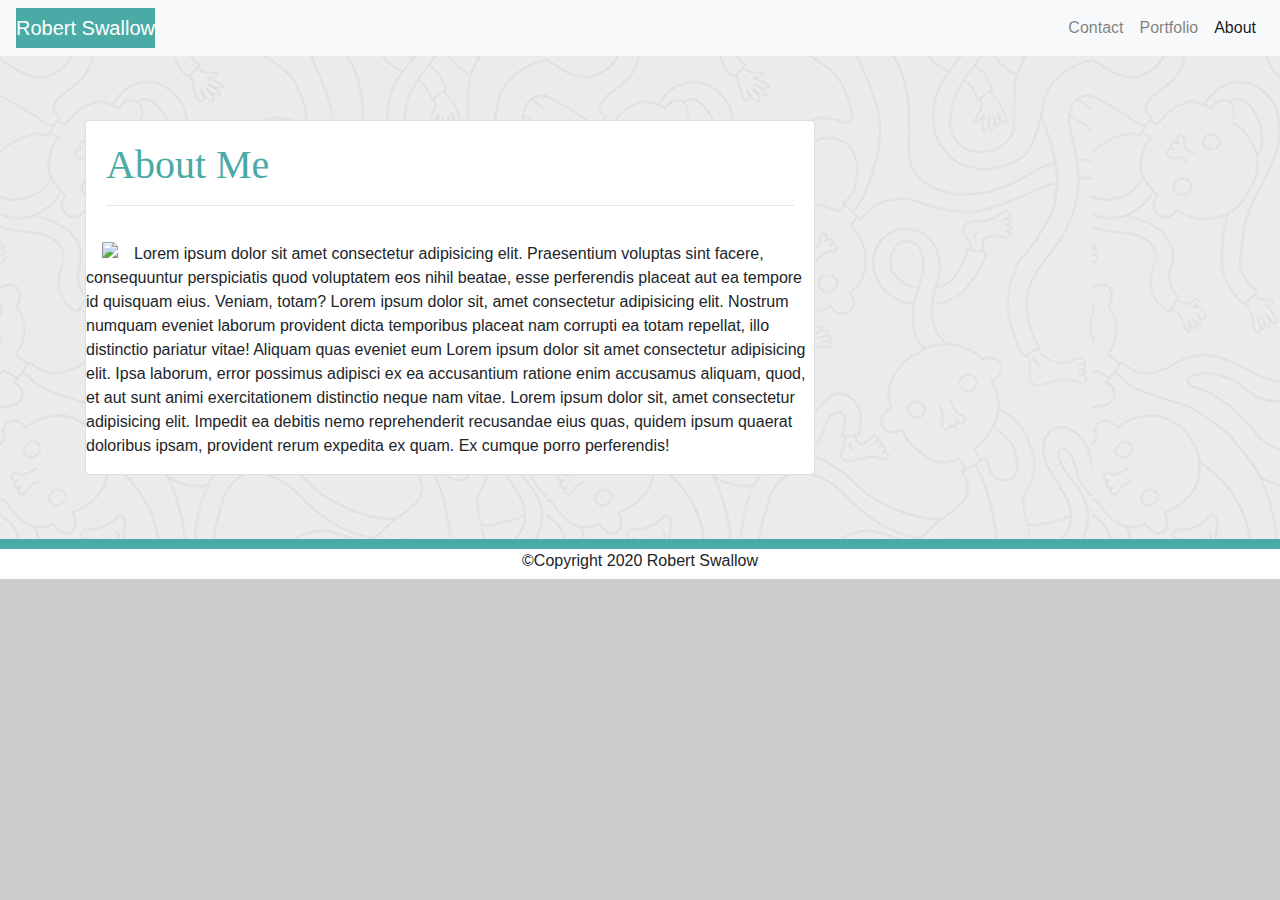
==== index.html @ 64859a91 "initial commit" ====
<!DOCTYPE html>
<html lang="en">

<head>
    <meta charset="UTF-8">
    <meta name="viewport" content="width=device-width, initial-scale=1.0">
    <title>Document</title>
    <link rel="stylesheet" href="https://stackpath.bootstrapcdn.com/bootstrap/4.5.2/css/bootstrap.min.css"
        integrity="sha384-JcKb8q3iqJ61gNV9KGb8thSsNjpSL0n8PARn9HuZOnIxN0hoP+VmmDGMN5t9UJ0Z" crossorigin="anonymous">
    <link rel="stylesheet" href="style.css">

</head>

<body>
    <nav class="navbar navbar-expand-lg navbar-light bg-light">
        <a class="navbar-brand" href="#" style="color: white;">Robert Swallow</a>
        <button class="navbar-toggler" type="button" data-toggle="collapse" data-target="#navbarSupportedContent"
            aria-controls="navbarSupportedContent" aria-expanded="false" aria-label="Toggle navigation">
            <span class="navbar-toggler-icon"></span>
        </button>

        <div class="collapse navbar-collapse" id="navbarSupportedContent">
            <ul class="navbar-nav ml-auto">
                <li class="nav-item">
                    <a class="nav-link" href="contact.html">Contact <span class="sr-only">(current)</span></a>
                </li>
                <li class="nav-item">
                    <a class="nav-link" href="portfolio.html">Portfolio</a>
                </li>
                <li class="nav-item active">
                    <a class="nav-link" href="index.html">About<span class="sr-only">(current)</span></a>
                </li>
            </ul>
        </div>
    </nav>


    <main class="background pt-5 pb-5">
        <div class="container-md pt-3 pb-3">
            <div class="row">
                <div class="col-md-8">
                    <div class="card">
                        <div class="card-body">
                            <h1> About Me </h1>
                            <hr>
                        </div>
                        <div class="aboutImage">
                            <img src="https://picsum.photos/350" class="float-left mr-3 ml-3"  >
                            <p class="text-wrap">Lorem ipsum dolor sit amet consectetur adipisicing elit. Praesentium
                                voluptas sint facere,
                                consequuntur perspiciatis quod voluptatem eos nihil beatae, esse perferendis placeat aut
                                ea tempore id quisquam eius. Veniam, totam? Lorem ipsum dolor sit, amet consectetur
                                adipisicing elit. Nostrum numquam eveniet laborum provident dicta temporibus placeat nam
                                corrupti ea totam repellat, illo distinctio pariatur vitae! Aliquam quas eveniet eum
                                Lorem ipsum dolor sit amet consectetur adipisicing elit. Ipsa laborum, error possimus
                                adipisci ex ea accusantium ratione enim accusamus aliquam, quod, et aut sunt animi
                                exercitationem distinctio neque nam vitae. Lorem ipsum dolor sit, amet consectetur
                                adipisicing elit. Impedit ea debitis nemo reprehenderit recusandae eius quas, quidem
                                ipsum quaerat doloribus ipsam, provident rerum expedita ex quam. Ex cumque porro
                                perferendis!</p>
                        </div>
                    </div>

                </div>
            </div>
        </div>
        </div>
        
    </main>

    <footer class="footer">&copy;Copyright 2020 Robert Swallow</footer>

    <script src="https://code.jquery.com/jquery-3.5.1.slim.min.js"
        integrity="sha384-DfXdz2htPH0lsSSs5nCTpuj/zy4C+OGpamoFVy38MVBnE+IbbVYUew+OrCXaRkfj"
        crossorigin="anonymous"></script>
    <script src="https://cdn.jsdelivr.net/npm/popper.js@1.16.1/dist/umd/popper.min.js"
        integrity="sha384-9/reFTGAW83EW2RDu2S0VKaIzap3H66lZH81PoYlFhbGU+6BZp6G7niu735Sk7lN"
        crossorigin="anonymous"></script>
    <script src="https://stackpath.bootstrapcdn.com/bootstrap/4.5.2/js/bootstrap.min.js"
        integrity="sha384-B4gt1jrGC7Jh4AgTPSdUtOBvfO8shuf57BaghqFfPlYxofvL8/KUEfYiJOMMV+rV"
        crossorigin="anonymous"></script>
</body>

</html>
---- style.css ----
h1 {
    color: #4aaaa5;
    font-family: Georgia, 'Times New Roman', Times, serif;
  }
body {
    background-color: #cccccc;
    min-height: 100%;
    margin: 0;
}
.btn {
    background-color: #4aaaa5 ;
    color: white;
}
.imgSize {
    margin: 50px;
}
.navbar-brand {
    color: white;
    background-color: #4aaaa5 ;
}
.portfolio {
    margin-top: 10px;
    margin-left: 14px;
}
.aboutImage {
    margin-right: 5px;
}
.footer {
    background-color: white;
    height: 40px;
    border-top: 10px;
    border-top-color: #4aaaa5;
    border-top-style: solid;
    text-align: center;
    width: 100%;
 
}


.container-md{
    min-height: 100%;
    position: relative;
}

.background {
    background-image:url(Assets/wavyguy.png);
    min-height: 100%;
}
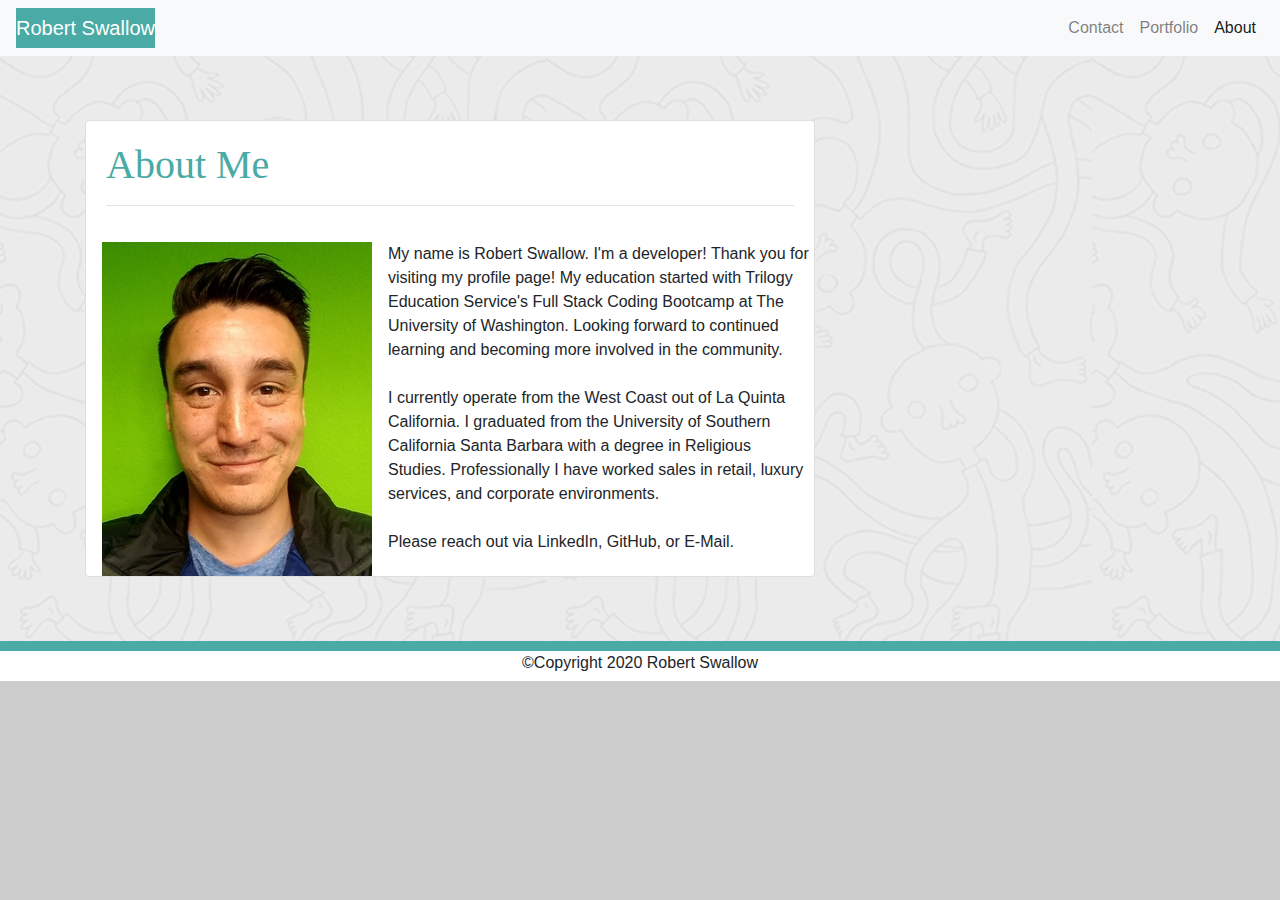
==== commit 1b134f2d: "added images,  updated index  with selfie and profile" ====
--- a/index.html
+++ b/index.html
@@ -45,19 +45,15 @@
                             <hr>
                         </div>
                         <div class="aboutImage">
-                            <img src="https://picsum.photos/350" class="float-left mr-3 ml-3"  >
-                            <p class="text-wrap">Lorem ipsum dolor sit amet consectetur adipisicing elit. Praesentium
-                                voluptas sint facere,
-                                consequuntur perspiciatis quod voluptatem eos nihil beatae, esse perferendis placeat aut
-                                ea tempore id quisquam eius. Veniam, totam? Lorem ipsum dolor sit, amet consectetur
-                                adipisicing elit. Nostrum numquam eveniet laborum provident dicta temporibus placeat nam
-                                corrupti ea totam repellat, illo distinctio pariatur vitae! Aliquam quas eveniet eum
-                                Lorem ipsum dolor sit amet consectetur adipisicing elit. Ipsa laborum, error possimus
-                                adipisci ex ea accusantium ratione enim accusamus aliquam, quod, et aut sunt animi
-                                exercitationem distinctio neque nam vitae. Lorem ipsum dolor sit, amet consectetur
-                                adipisicing elit. Impedit ea debitis nemo reprehenderit recusandae eius quas, quidem
-                                ipsum quaerat doloribus ipsam, provident rerum expedita ex quam. Ex cumque porro
-                                perferendis!</p>
+                            <div class="selfieProfile">
+                            <img src="Assets/selfProfileSm.jpg" class="float-left mr-3 ml-3" >
+                            </div>
+                            <p class="text-wrap"> My name is Robert Swallow. I'm a developer! Thank you for visiting my profile page! My education
+                                started with Trilogy Education Service's Full Stack Coding Bootcamp at The University of Washington. Looking forward
+                                to continued learning and becoming more involved in the community. <br><br> I currently operate from the West Coast
+                                out of La Quinta California. I graduated from the University of Southern California Santa Barbara with a degree in
+                                Religious Studies. Professionally I have worked sales in retail, luxury services, and corporate environments. <br><br> 
+                             Please reach out via LinkedIn, GitHub, or E-Mail. </p>
                         </div>
                     </div>
 
--- a/style.css
+++ b/style.css
@@ -45,4 +45,4 @@
 .background {
     background-image:url(Assets/wavyguy.png);
     min-height: 100%;
-}+}
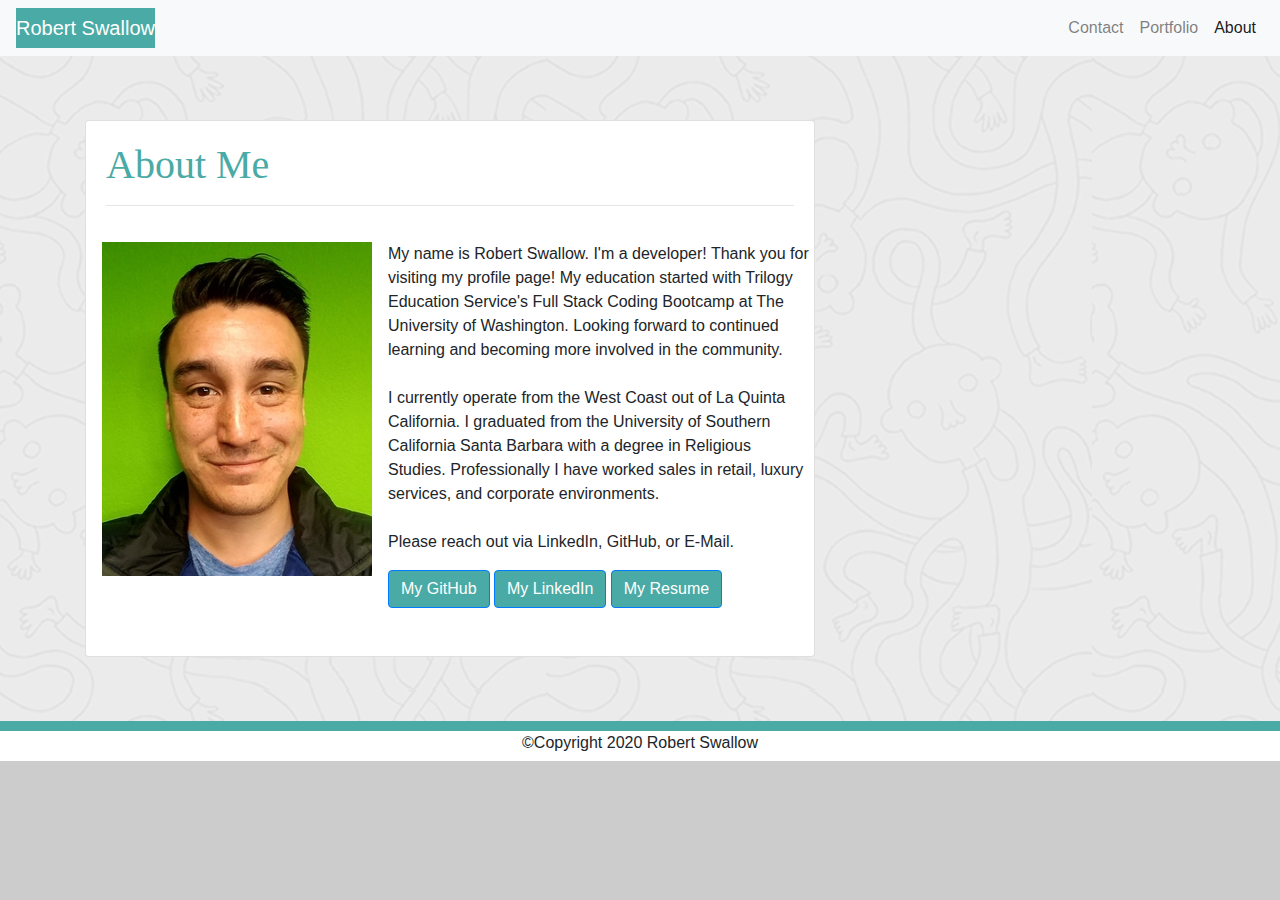
==== commit bbe2a73b: "fixed padding" ====
--- a/index.html
+++ b/index.html
@@ -39,8 +39,8 @@
         <div class="container-md pt-3 pb-3">
             <div class="row">
                 <div class="col-md-8">
-                    <div class="card">
-                        <div class="card-body">
+                    <div class="card pb-5">
+                        <div class="card-body" >
                             <h1> About Me </h1>
                             <hr>
                         </div>
@@ -54,6 +54,7 @@
                                 out of La Quinta California. I graduated from the University of Southern California Santa Barbara with a degree in
                                 Religious Studies. Professionally I have worked sales in retail, luxury services, and corporate environments. <br><br> 
                              Please reach out via LinkedIn, GitHub, or E-Mail. </p>
+                             <a href="https://github.com/rjswallow" class="btn btn-primary">My GitHub</a> <a href="https://www.linkedin.com/in/robert-swallow-252319a8/" class="btn btn-primary">My LinkedIn</a> <a href="Assets/currentResume.pdf" class="btn btn-primary">My Resume</a>
                         </div>
                     </div>
 
--- a/style.css
+++ b/style.css
@@ -33,6 +33,7 @@
     border-top-style: solid;
     text-align: center;
     width: 100%;
+    
  
 }
 
